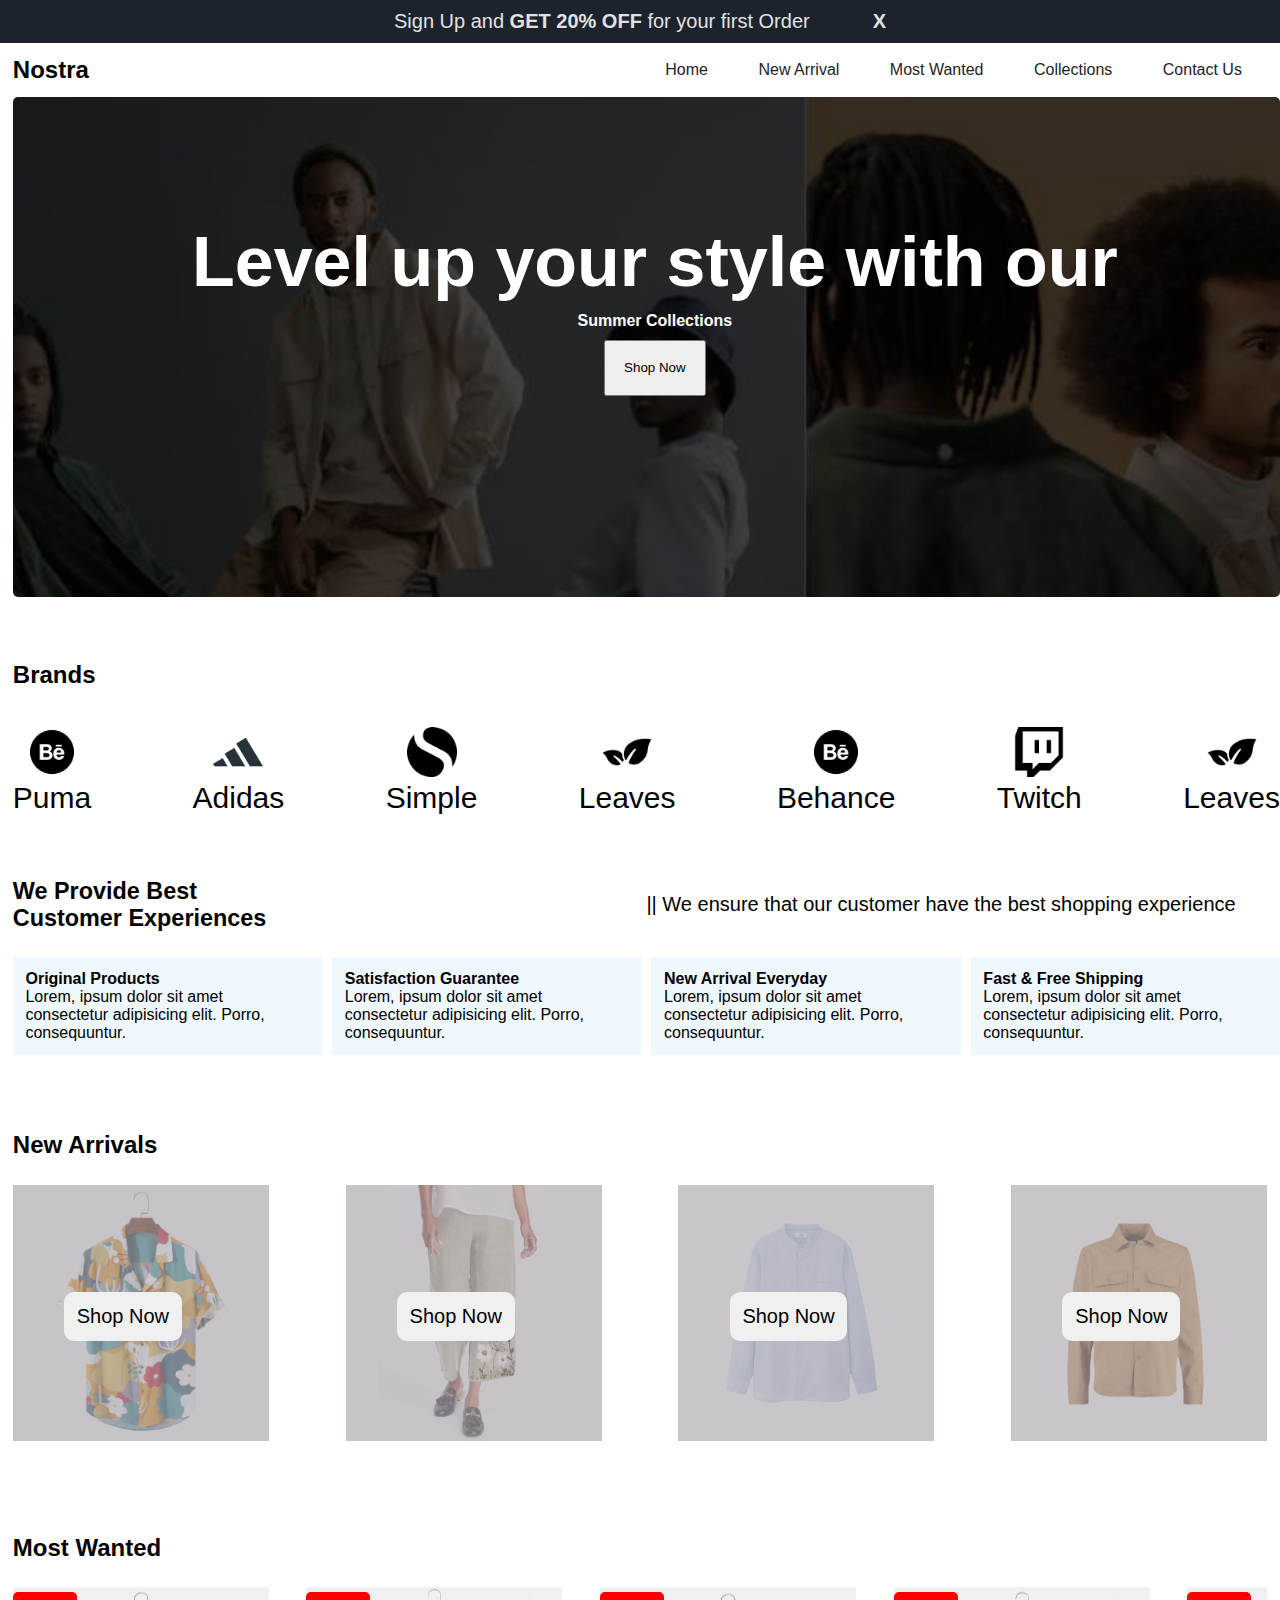
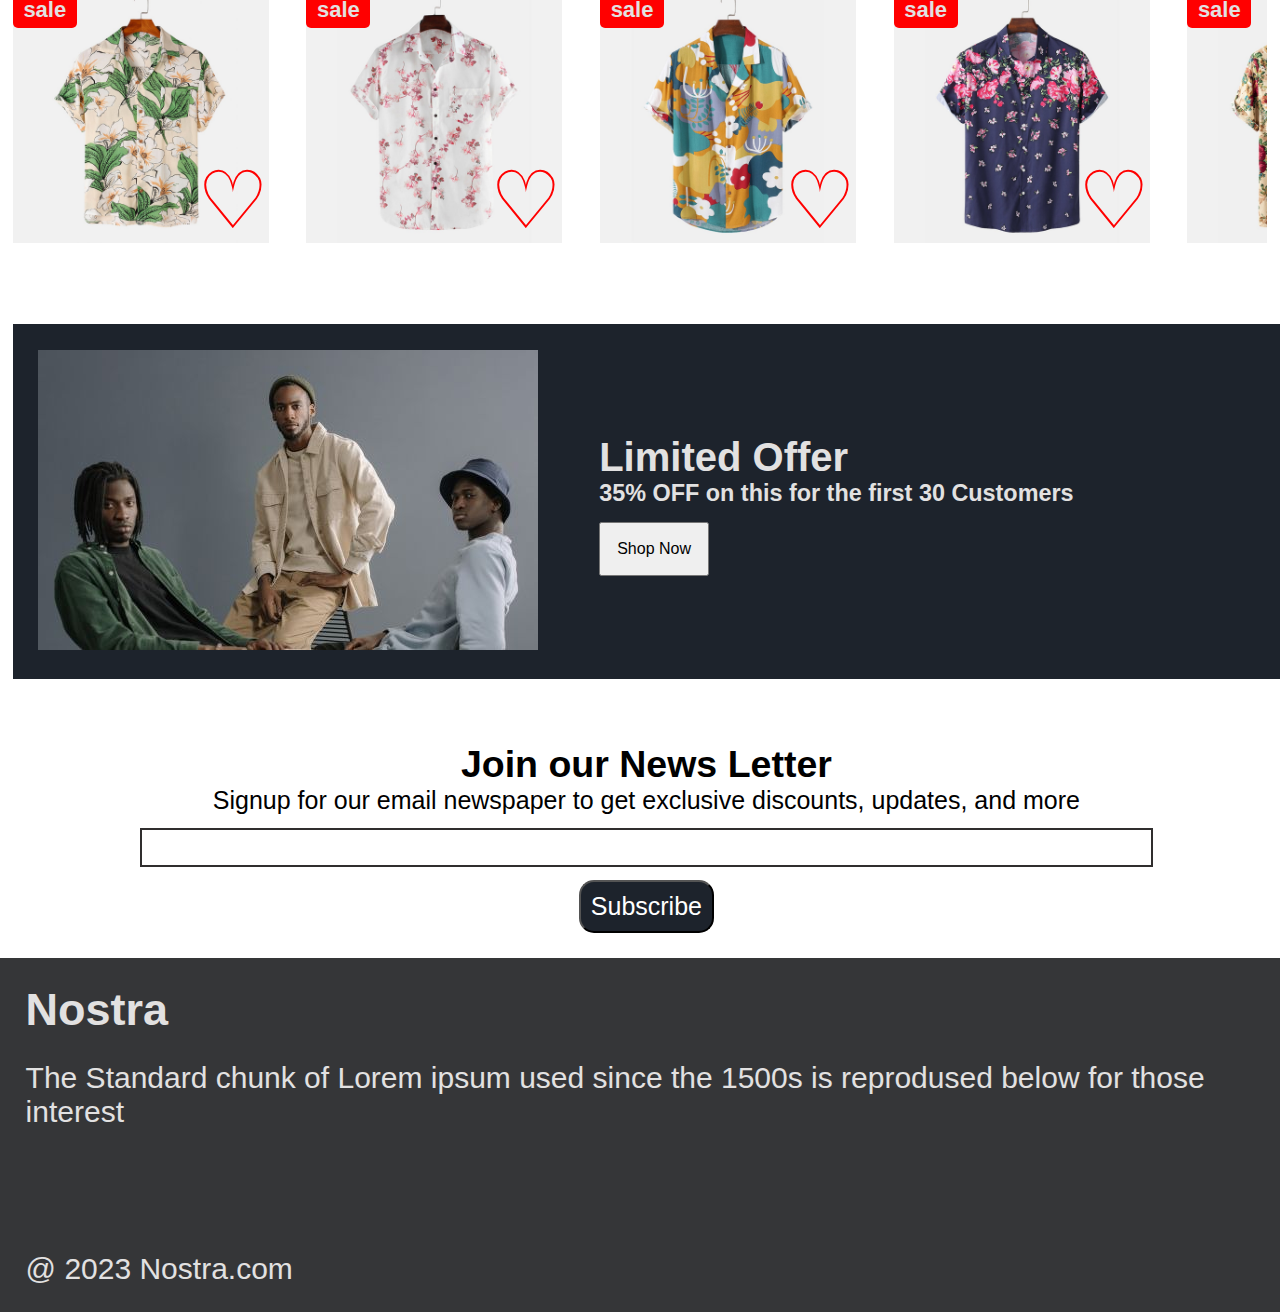
==== index.html @ f435d5fa "Add files via upload" ====
<!DOCTYPE html>
<html lang="en">

<head>
    <meta charset="UTF-8">
    <meta name="viewport" content="width=device-width, initial-scale=1.0">
    <title>Nostra</title>
    <!-- font awsm -->
    <link rel="stylesheet" href="https://cdnjs.cloudflare.com/ajax/libs/font-awesome/6.5.1/css/all.min.css"
        integrity="sha512-DTOQO9RWCH3ppGqcWaEA1BIZOC6xxalwEsw9c2QQeAIftl+Vegovlnee1c9QX4TctnWMn13TZye+giMm8e2LwA=="
        crossorigin="anonymous" referrerpolicy="no-referrer" />
    <link rel="stylesheet" href="index.css">
</head>

<body>
    <!-- Add -->
    <div class="add">
        <p>Sign Up and <strong>GET 20% OFF</strong> for your first Order </p>
        <p class="closead">X</p>
    </div>

    <!-- NAVBAR -->
    <div class="navbar">
        <div class="nav_sec1">
            <h2>Nostra</h2>
        </div>
        <div class="nav_sec2">
            <p><a href="index.html">Home</a></p>
            <p><a href="#newarrival">New Arrival</a></p>
            <p><a href="#mostwanted">Most Wanted</a></p>
            <p><a href="collections.html">Collections</a></p>
            <p><a href="contact.html">Contact Us</a></p>
        </div>

        <!-- menuicon -->
        <div class="menuicon">
            <i class="fa-solid fa-bars fa-xl" style="color: #000000;"></i>
        </div>

    </div>

    <!-- Side navbar -->
    <div class="sidenav">
        <div>
            <p class="closenav">X</p>
        </div>
        <div class="sidenav__list">
            <p><a href="index.html">Home</a></p>
            <p><a href="#newarrival">New Arrival</a></p>
            <p><a href="#mostwanted">Most Wanted</a></p>
            <p><a href="collections.html">Collections</a></p>
            <p><a href="contact.html">Contact Us</a></p>
        </div>

    </div>

    <!-- Slide -->

    <div class="slide">
        <div class="slide__images">
            <img src="./images/slider-one.jpg">
            <!--  <img src="./images/slider-one.jpg">
            <img src="./images/slider-one.jpg" alt="">
       -->
        </div>
        <div class="slide__para">

            <div class="slide__para-content">
                <h1>Level up your style with our</h1>
                <h4>Summer Collections</h4>
                <button class="shopnow"> Shop Now <i class="fa-solid fa-arrow-right"></i> </button>
            </div>

            <div class="slider-right-button">
                <i id="slider-right-activate" class="fa-solid fa-angle-right fa-2xl" style="color: #837c7c;"></i>
            </div>
            <div class="slider-left-button">
                <i id="slider-left-activate" class="fa-solid fa-angle-left fa-2xl" style="color:  #837c7c;"></i>
            </div>
        </div>
    </div>

    <!-- Brands -->
    <div class="brands">
        <h2>Brands</h2>
        <div class="brands__list">
            <div>
                <img src="./images/puma.png" alt="">
                <p>Puma</p>
            </div>
            <div>
                <img src="./images/adidas.png" alt="">

                <p>Adidas</p>
            </div>
            <div>
                <img src="./images/simple.png" alt="">
                <p>Simple</p>
            </div>
            <div>
                <img src="./images/leaves.png" alt="">
                <p>Leaves</p>
            </div>
            <div>
                <img src="./images/behance.png" alt="">
                <p>Behance</p>
            </div>
            <div>
                <img src="./images/twitch.png" alt="">
                <p>Twitch</p>
            </div>
            <div>
                <img src="./images/leaves.png" alt="">
                <p>Leaves</p>
            </div>
        </div>
    </div>

    <!-- Content -->
    <div class="content">
        <div class="content__head">
            <div style="font-size: 20px;">
                <h3>We Provide Best</h3>
                <h3>Customer Experiences</h3>
            </div>
            <div style="font-size: 20px;">
                <p>|| We ensure that our customer have the best shopping experience</p>
            </div>
        </div>
        <div class="content__services">
            <div class="service">
                <i style="font-size: 3vw;margin-bottom: 10px;" class="fa-regular fa-circle-check"></i>
                <h4>Original Products</h4>
                <p>Lorem, ipsum dolor sit amet consectetur adipisicing elit. Porro, consequuntur.</p>
            </div>
            <div class="service">
                <i style="font-size: 3vw;margin-bottom: 10px;" class="fa-regular fa-face-smile"></i>
                <h4>Satisfaction Guarantee</h4>
                <p>Lorem, ipsum dolor sit amet consectetur adipisicing elit. Porro, consequuntur.</p>
            </div>
            <div class="service">
                <i style="font-size: 3vw;margin-bottom: 10px;" class="fa-solid fa-broom"></i>
                <h4>New Arrival Everyday</h4>
                <p>Lorem, ipsum dolor sit amet consectetur adipisicing elit. Porro, consequuntur.</p>
            </div>
            <div class="service">
                <i style="font-size: 3vw;margin-bottom: 10px;" class="fa-solid fa-truck-fast"></i>
                <h4>Fast & Free Shipping</h4>
                <p>Lorem, ipsum dolor sit amet consectetur adipisicing elit. Porro, consequuntur.</p>
            </div>
        </div>
    </div>

    <!-- New Arrivals -->
    <div id="newarrival">
        <h2>New Arrivals</h2>
        <div class="new__pic">
            <div class="new__pic-list">
                <div class="overlay"></div>
                <img src="./images/f1.jpg" alt="">
                <button class="s_now">Shop Now
                    <i class="fa-solid fa-arrow-right"></i>
                </button>
            </div>
            <div class="new__pic-list">
                <div class="overlay"></div>
                <img src="./images/f2.jpg" alt="">
                <button class="s_now">Shop Now
                    <i class="fa-solid fa-arrow-right"></i>
                </button>
            </div>
            <div class="new__pic-list">
                <div class="overlay"></div>
                <img src="./images/f3.jpg" alt="">
                <button class="s_now">Shop Now
                    <i class="fa-solid fa-arrow-right"></i>
                </button>
            </div>
            <div class="new__pic-list">
                <div class="overlay"></div>
                <img src="./images/f4.jpg" alt="">
                <button class="s_now">Shop Now
                    <i class="fa-solid fa-arrow-right"></i>
                </button>
            </div>
        </div>

    </div>

    <!-- mostwanted -->
    <div id="mostwanted">
        <h2>Most Wanted</h2>
        <div class="most__pic">
            <div class="most__pic-list">
                <img src="./images/f8.jpg" alt="">
                <button class="sale">sale</button>
                <input type="checkbox" id="like-checkbox" class="like-checkbox">
                <label for="like-checkbox" class="like-button">
                    <span class="heart"></span> 
            </div>
            <div class="most__pic-list">
                <img src="./images/f5.jpg" alt="">
                <button class="sale">sale</button>
                <input type="checkbox" id="like-checkbox-1" class="like-checkbox">
                <label for="like-checkbox-1" class="like-button">
                    <span class="heart"></span> 
            </div>
            <div class="most__pic-list">
                <img src="./images/f1.jpg" alt="">
                <button class="sale">sale</button>
                <input type="checkbox" id="like-checkbox-3" class="like-checkbox">
                <label for="like-checkbox-3" class="like-button">
                    <span class="heart"></span> 
            </div>
            <div class="most__pic-list">
                <img src="./images/f6.jpg" alt="">
                <button class="sale">sale</button>
                <input type="checkbox" id="like-checkbox-4" class="like-checkbox">
                <label for="like-checkbox-4" class="like-button">
                    <span class="heart"></span> 
            </div>

            <div class="most__pic-list">
                <img src="./images/f9.jpg" alt="">
                <button class="sale">sale</button>
                <input type="checkbox" id="like-checkbox-5" class="like-checkbox">
                <label for="like-checkbox-5" class="like-button">
                    <span class="heart"></span> 
            </div>
            <div class="most__pic-list">
                <img src="./images/f4.jpg" alt="">
                <button class="sale">sale</button>
                <input type="checkbox" id="like-checkbox-6" class="like-checkbox">
                <label for="like-checkbox-6" class="like-button">
                    <span class="heart"></span> 
            </div>
            <div class="most__pic-list">
                <img src="./images/f7.jpg" alt="">
                <button class="sale">sale</button>
                <input type="checkbox" id="like-checkbox-7" class="like-checkbox">
                <label for="like-checkbox-7" class="like-button">
                    <span class="heart"></span> 
            </div>
            <div class="most__pic-list">
                <img src="./images/f3.jpg" alt="">
                <button class="sale">sale</button>
                <input type="checkbox" id="like-checkbox-8" class="like-checkbox">
                <label for="like-checkbox-8" class="like-button">
                    <span class="heart"></span> 
            </div>
        </div>
    </div>

    <!-- Offer -->
    <div class="offer">
        <div class="offer__img">
            <img src="./images/offer.jpg" alt="">
        </div>
        <div class="offer__content">
            <h1>Limited Offer</h1>
            <h3>35% OFF on this for the first 30 Customers</h3>
            <button class="offer__s_now">Shop Now
                <i class="fa-solid fa-arrow-right"></i>
            </button>
        </div>
    </div>

    <!-- Subscribe -->
    <div class="subscribe">
        <h2>Join our News Letter</h2>
        <p>Signup for our email newspaper to get exclusive discounts, updates, and more </p>
        <input type="search">
        <p><button class="send">Subscribe <i class="fa-solid fa-arrow-right"></i></button>
        </p>
    </div>

    <!-- footer -->

    <div class="footer">
        <h2>Nostra</h2>
        <p>The Standard chunk of Lorem ipsum used since the 1500s is reprodused below for those interest</p>
        <div class="footer-icon-container">
            <i class="icon fa-brands fa-instagram fa-xl" style="color: #ffffff;"></i>
            <i class="icon fa-brands fa-twitter fa-xl" style="color: #ffffff;"></i>
            <i class="icon fa-brands fa-facebook fa-xl" style="color: #ffffff;"></i>
        </div>

        <p>@ 2023 Nostra.com</p>
    </div>
</body>

</html>
<script src="index.js"></script>
---- index.css ----
* {
    margin: 0;
    padding: 0;
}

body {
    font-family: 'Poppins', sans-serif;

}

i {
    cursor: pointer;
}

/* Closeadd */
.add {
    background-color: #1D232C;
    display: flex;
    justify-content: center;
    color: #E2E1E1;
    padding: 10px;
    font-size: 20px;
}

.closead {
    font-weight: bolder;
    cursor: pointer;
    margin-left: 5%;
}



/* Navbar */
.navbar {
    background-color: white;
    display: flex;
    justify-content: space-between;
    padding: 1%;
    position: sticky;
    top: 0;
    z-index: 10;

}

.nav_sec2 {
    display: flex;
    justify-content: space-around;
    align-items: center;
    width: 50%;
}

.nav_sec2 a {
    text-decoration: none;
    color: #1D232C;
}

.nav_sec2 a:hover {
    text-decoration: underline;
    color: #1D232C;
}

.menuicon {
    cursor: pointer;
    display: none;
}

.sidenav {
    display: inline;
    background-color: #1D232C;
    color: #E2E1E1;
    gap: 2%;
    position: fixed;
    z-index: 15;
    top: 0;
    width: 40%;
    height: 100vh;
    display: none;
    padding: 5%;
    transition-duration: 1s;
}

.closenav {
    cursor: pointer;
    text-align: right;
}

.sidenav__list {
    display: flex;
    flex-direction: column;
    gap: 30px;
    margin-top: 5%;

}

.sidenav__list a {
    text-decoration: none;
    color: #E2E1E1;

}


/* Slider*/
.slide {

    position: relative;
    margin-bottom: 5%;
    padding-left: 1%;
}

.slide__images {

    display: flex;
    width: 100%;
    height: 500px;
}

.slide__images img {
    width: 100%;
    height: 100%;
    object-fit: cover;
    border-radius: 5px;
    transition: opacity 0.5s linear;
}

.slide__para {
    color: white;
    top: 25%;
    text-align: center;
    margin-left: 30%;
}

.slide__para-content h1 {
    font-size: 70px;
    margin-bottom: 10px;
}

.shopnow {
    padding: 2%;
    margin-top: 10px;
    cursor: pointer;
}

.slide__para-content {
    position: absolute;
    top: 25%;
    left: 15%;
}

.slider-right-button i,
.slider-left-button i {
    font-size: 10vw;
}

.slider-right-button {
    position: absolute;
    top: 50%;
    right: 5%;
}

.slider-left-button {
    position: absolute;
    top: 50%;
    left: 5%;
}

/* Brands */
.brands {
    padding-left: 1%;
}

.brands__list {
    display: flex;
    justify-content: space-between;
    align-items: center;
    text-align: center;
    margin-top: 3%;
    margin-bottom: 5%;
}

.brands__list img {
    width: 50px;
    height: 50px;
}

.brands__list p {
    font-size: 30px;
}

/*  Content  */
.content {
    margin-bottom: 5%;
    padding-left: 1%;
}

.content__head {
    display: grid;
    grid-template-columns: 1fr 1fr;
    align-items: center;
}

.content__services {
    display: flex;
    justify-content: space-evenly;
    margin-top: 2%;
    gap: 10px;
}

.service {
    background-color: aliceblue;
    padding: 1%;
}

/* New Arrivals */

#newarrival {
    padding: 1%;
    margin-bottom: 5%;
}

.overlay {
    background-color: rgb(171, 167, 173);
    opacity: 0.6;
    height: 20vw;
    width: 20vw;
    position: absolute;
    top: 0;
    z-index: 3;
}

.new__pic {
    display: flex;
    justify-content: space-between;
    align-items: center;
}

.new__pic-list {
    position: relative;
    margin-top: 2%;
}

.new__pic-list img {
    width: 20vw;
    height: 20vw;

    z-index: 5;
}

.s_now {
    background-color: #F0F0F0;
    cursor: pointer;
    position: absolute;
    z-index: 3;
    bottom: 40%;
    left: 20%;
    border: none;
    border-radius: 10px;
    font-size: 20px;
    padding: 1vw;
}

/* Mostwanted */

#mostwanted {
    padding: 1%;

    margin-bottom: 5%;
}

.most__pic {
    display: flex;
    justify-content: space-between;
    align-items: center;
    overflow-x: scroll;
    gap: 3%;
}

.most__pic-list {
    margin-top: 2%;
    position: relative;
}

.most__pic-list img {
    width: 20vw;
    height: 20vw;

    z-index: 5;
}

.sale {
    background-color: #FF0000;
    color: #E2E1E1;
    position: absolute;
    z-index: 5;
    top: 2%;
    left: 0;
    border: none;
    border-radius: 5px;
    font-size: 22px;
    font-weight: bold;
    width: 5vw;
    padding: 5px;
}

.most__pic-list i {
    position: absolute;
    right: 10px;
    bottom: 40px;
    font-size: 50px;
    z-index: 5;
}

.most__pic-list p {
    position: absolute;
    right: 0;
    bottom: 0;
    font-size: 60px;
    display: block;
}


.like-button {
    display: inline-block;
    cursor: pointer;
    position: absolute;
    right: 0;
    bottom: 0;
    font-size: 5rem;
    z-index: 5;
}

.like-checkbox {
    display: none;
}

.heart::before {
    content: "\2661";
    /* Unicode for an empty heart */
    color: red;
    transition: color 0.3s ease-in-out;
}

.like-checkbox:checked+.like-button .heart::before {
    content: "\2665";
    /* Unicode for a filled heart */
    color: red;
}


/* Offer */

.offer {
    display: flex;
    background-color: #1D232C;
    margin-left: 1%;
    padding: 2%;
    color: #E2E1E1;
    margin-bottom: 5%;
}

.offer__content {
    position: relative;
    display: block;
    font-size: 20px;
    padding-top: 7%;
    padding-left: 5%;
    bottom: 5%;

}
.offer__s_now
{
    padding: 1rem;
    font-size: 16px;
    margin-top: 15px;
}
/* Subscribe */
.subscribe {
    padding-left: 1%;
    margin-bottom: 2%;
    text-align: center;
    font-size: 25px;
}

input {
    width: 80%;
    padding: 10px;
    border: solid rgb(48, 46, 46) 2px;
    margin-top: 1%;
}

.send {
    padding: 10px;
    border-radius: 15px;
    background-color: #1D232C;
    color: white;
    font-size: 25px;
    margin-top: 1%;
}



.footer {
    background-color: #353638;
    color: #E2E1E1;
    padding: 2%;
    font-size: 30px;
    margin-left: 0;
}
.footer h2
{
    margin-bottom: 2vw;
}

.footer-icon-container {
    display: flex;
    padding: 5%;
    gap: 5%;
}


/* Media queries */
@media screen and (min-width:800px) {}

@media screen and (max-width:600px) {
    * {
        font-size: 10px;
    }

    h2 {
        font-size: 20px;
    }

    .navbar {
        padding: 2vw;
    }

    .nav_sec2 {
        display: none;
    }

    .menuicon {
        display: block;
    }

    .sidenav a,
    .sidenav p {
        font-size: 18px;
    }
/* Slide */

    .slide__images
    {
        width: 100%;
        height: 200px;
    }


    .slide__para-content h1
    {
        
        font-size:20px;
        text-align: center;
        margin-left: 10vw;

       
    }



/* Brands */
    .brands__list img {
        width: 30px;
        height: 30px;
    }

    .brands p {
        font-size: 10px;
    }

    .content__head h3 {
        font-size: 16px;
    }

    /* new arrivals */
    .s_now {
        font-size: 12px;
        border-radius: 5px;

    }

    /* most wanted */
    .sale {
        font-size: 12px;
        width: max-content;
        font-weight: normal;
    }

    .heart::before {
        font-size: 3.5rem;
        right: 10px;
    }

    /* Offer */

    .offer img
    {
        width: 50vh;
        padding: 5%;
    }
    .offer__content
    {
        padding-top: 15%;
        margin-left: 3%;
        text-align: justify;
    }
    .offer__content h1
    {
        font-size: 16px;
        margin-bottom: 5px;
    }
    .offer__s_now
    {
        font-size: 8px;
        padding: 2%;       
        
    }

    /*subscribe  */

    .send {
        width: 18vw;
        font-size: 12px;
        border-radius: 10px;
    }

    .footer {
        margin-bottom: 1vw;
        padding: 5%;
    }

    .footer h2,
    .subscribe h2 {
        margin-bottom: 2%;
    }
}
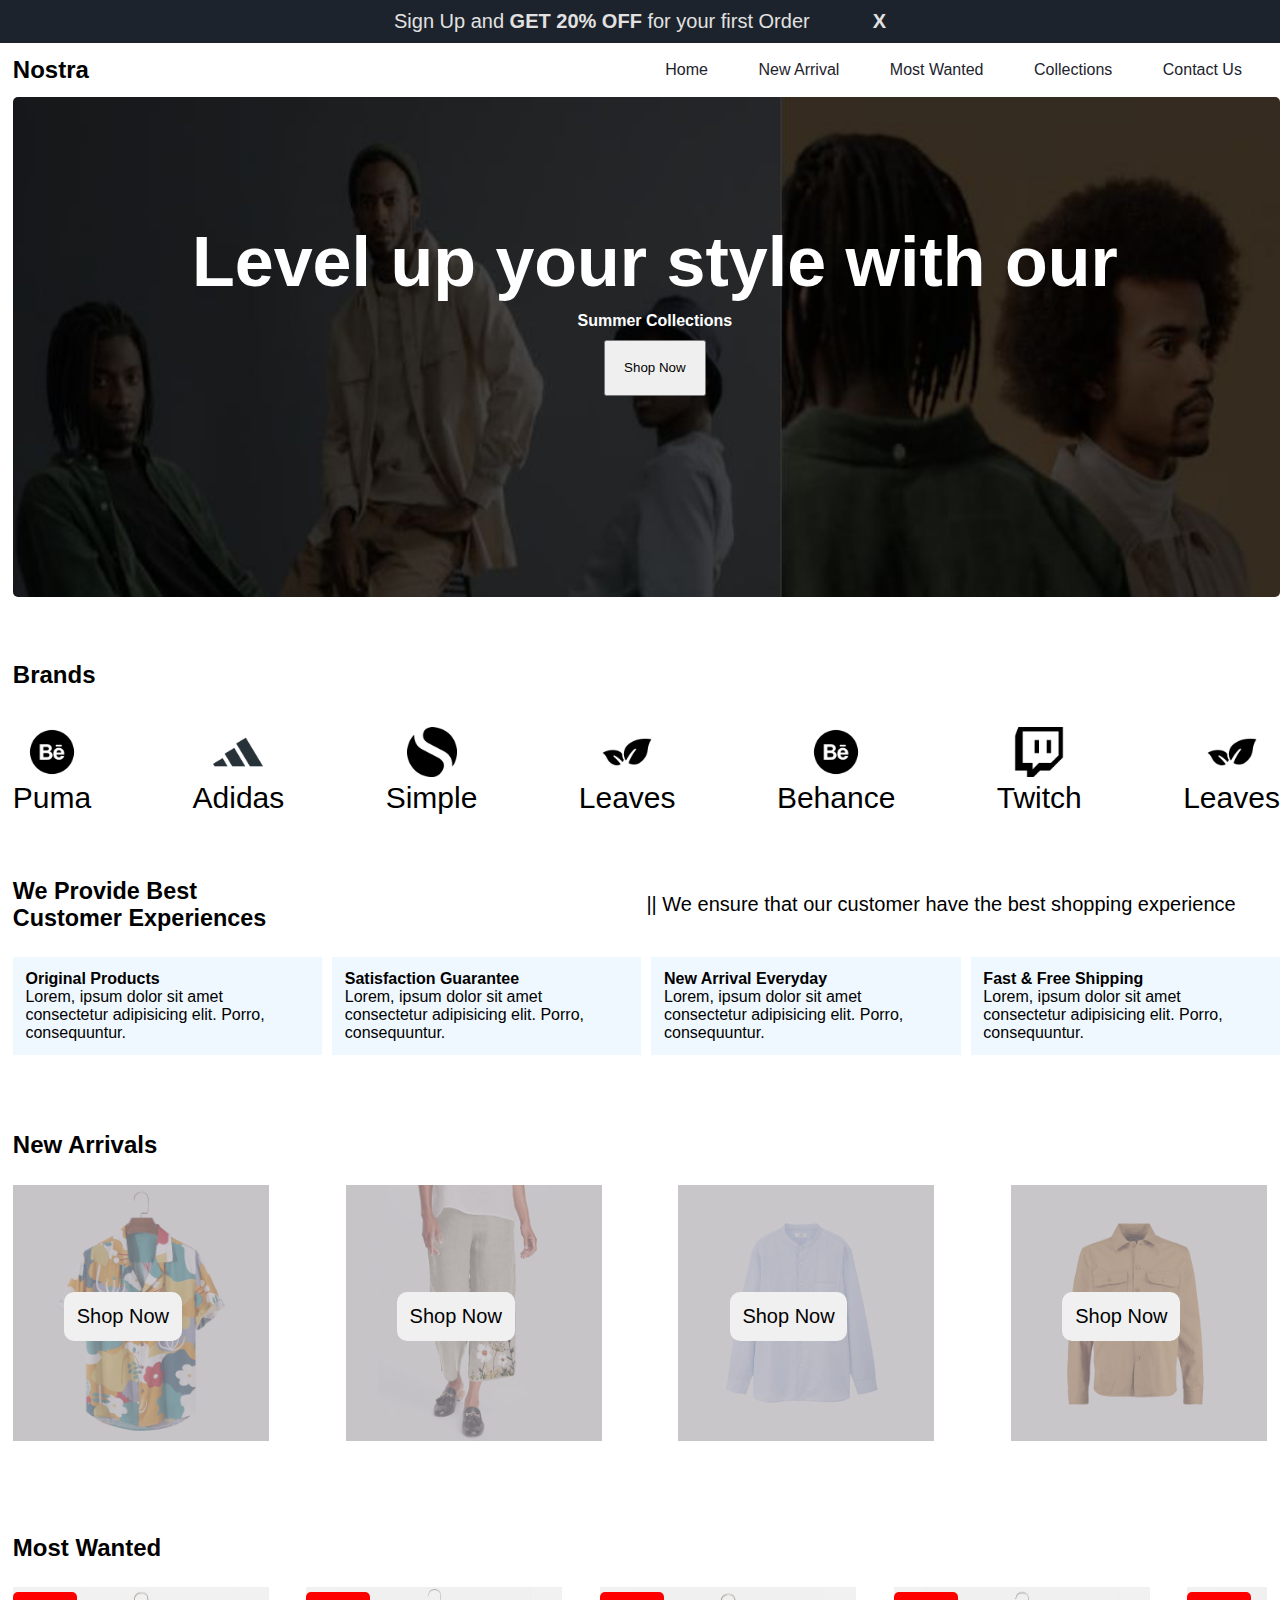
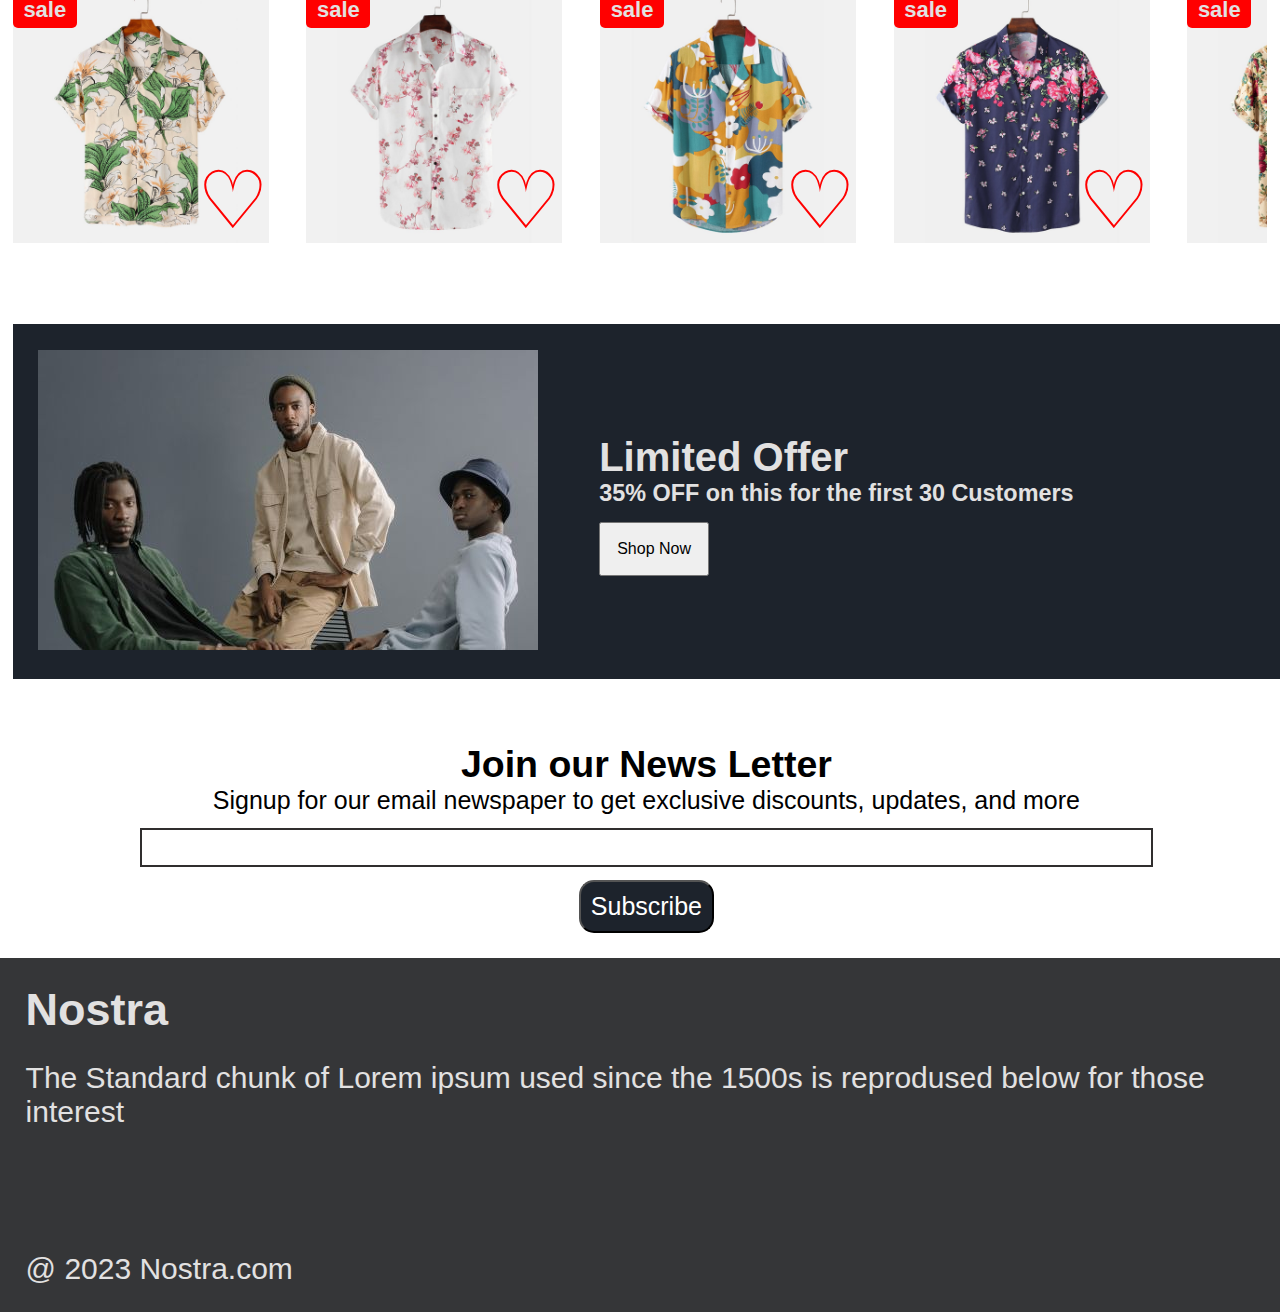
==== commit 0c4da2be: "made changesin js" ====
--- a/index.html
+++ b/index.html
@@ -1,293 +1,294 @@
-<!DOCTYPE html>
-<html lang="en">
-
-<head>
-    <meta charset="UTF-8">
-    <meta name="viewport" content="width=device-width, initial-scale=1.0">
-    <title>Nostra</title>
-    <!-- font awsm -->
-    <link rel="stylesheet" href="https://cdnjs.cloudflare.com/ajax/libs/font-awesome/6.5.1/css/all.min.css"
-        integrity="sha512-DTOQO9RWCH3ppGqcWaEA1BIZOC6xxalwEsw9c2QQeAIftl+Vegovlnee1c9QX4TctnWMn13TZye+giMm8e2LwA=="
-        crossorigin="anonymous" referrerpolicy="no-referrer" />
-    <link rel="stylesheet" href="index.css">
-</head>
-
-<body>
-    <!-- Add -->
-    <div class="add">
-        <p>Sign Up and <strong>GET 20% OFF</strong> for your first Order </p>
-        <p class="closead">X</p>
-    </div>
-
-    <!-- NAVBAR -->
-    <div class="navbar">
-        <div class="nav_sec1">
-            <h2>Nostra</h2>
-        </div>
-        <div class="nav_sec2">
-            <p><a href="index.html">Home</a></p>
-            <p><a href="#newarrival">New Arrival</a></p>
-            <p><a href="#mostwanted">Most Wanted</a></p>
-            <p><a href="collections.html">Collections</a></p>
-            <p><a href="contact.html">Contact Us</a></p>
-        </div>
-
-        <!-- menuicon -->
-        <div class="menuicon">
-            <i class="fa-solid fa-bars fa-xl" style="color: #000000;"></i>
-        </div>
-
-    </div>
-
-    <!-- Side navbar -->
-    <div class="sidenav">
-        <div>
-            <p class="closenav">X</p>
-        </div>
-        <div class="sidenav__list">
-            <p><a href="index.html">Home</a></p>
-            <p><a href="#newarrival">New Arrival</a></p>
-            <p><a href="#mostwanted">Most Wanted</a></p>
-            <p><a href="collections.html">Collections</a></p>
-            <p><a href="contact.html">Contact Us</a></p>
-        </div>
-
-    </div>
-
-    <!-- Slide -->
-
-    <div class="slide">
-        <div class="slide__images">
-            <img src="./images/slider-one.jpg">
-            <!--  <img src="./images/slider-one.jpg">
-            <img src="./images/slider-one.jpg" alt="">
-       -->
-        </div>
-        <div class="slide__para">
-
-            <div class="slide__para-content">
-                <h1>Level up your style with our</h1>
-                <h4>Summer Collections</h4>
-                <button class="shopnow"> Shop Now <i class="fa-solid fa-arrow-right"></i> </button>
-            </div>
-
-            <div class="slider-right-button">
-                <i id="slider-right-activate" class="fa-solid fa-angle-right fa-2xl" style="color: #837c7c;"></i>
-            </div>
-            <div class="slider-left-button">
-                <i id="slider-left-activate" class="fa-solid fa-angle-left fa-2xl" style="color:  #837c7c;"></i>
-            </div>
-        </div>
-    </div>
-
-    <!-- Brands -->
-    <div class="brands">
-        <h2>Brands</h2>
-        <div class="brands__list">
-            <div>
-                <img src="./images/puma.png" alt="">
-                <p>Puma</p>
-            </div>
-            <div>
-                <img src="./images/adidas.png" alt="">
-
-                <p>Adidas</p>
-            </div>
-            <div>
-                <img src="./images/simple.png" alt="">
-                <p>Simple</p>
-            </div>
-            <div>
-                <img src="./images/leaves.png" alt="">
-                <p>Leaves</p>
-            </div>
-            <div>
-                <img src="./images/behance.png" alt="">
-                <p>Behance</p>
-            </div>
-            <div>
-                <img src="./images/twitch.png" alt="">
-                <p>Twitch</p>
-            </div>
-            <div>
-                <img src="./images/leaves.png" alt="">
-                <p>Leaves</p>
-            </div>
-        </div>
-    </div>
-
-    <!-- Content -->
-    <div class="content">
-        <div class="content__head">
-            <div style="font-size: 20px;">
-                <h3>We Provide Best</h3>
-                <h3>Customer Experiences</h3>
-            </div>
-            <div style="font-size: 20px;">
-                <p>|| We ensure that our customer have the best shopping experience</p>
-            </div>
-        </div>
-        <div class="content__services">
-            <div class="service">
-                <i style="font-size: 3vw;margin-bottom: 10px;" class="fa-regular fa-circle-check"></i>
-                <h4>Original Products</h4>
-                <p>Lorem, ipsum dolor sit amet consectetur adipisicing elit. Porro, consequuntur.</p>
-            </div>
-            <div class="service">
-                <i style="font-size: 3vw;margin-bottom: 10px;" class="fa-regular fa-face-smile"></i>
-                <h4>Satisfaction Guarantee</h4>
-                <p>Lorem, ipsum dolor sit amet consectetur adipisicing elit. Porro, consequuntur.</p>
-            </div>
-            <div class="service">
-                <i style="font-size: 3vw;margin-bottom: 10px;" class="fa-solid fa-broom"></i>
-                <h4>New Arrival Everyday</h4>
-                <p>Lorem, ipsum dolor sit amet consectetur adipisicing elit. Porro, consequuntur.</p>
-            </div>
-            <div class="service">
-                <i style="font-size: 3vw;margin-bottom: 10px;" class="fa-solid fa-truck-fast"></i>
-                <h4>Fast & Free Shipping</h4>
-                <p>Lorem, ipsum dolor sit amet consectetur adipisicing elit. Porro, consequuntur.</p>
-            </div>
-        </div>
-    </div>
-
-    <!-- New Arrivals -->
-    <div id="newarrival">
-        <h2>New Arrivals</h2>
-        <div class="new__pic">
-            <div class="new__pic-list">
-                <div class="overlay"></div>
-                <img src="./images/f1.jpg" alt="">
-                <button class="s_now">Shop Now
-                    <i class="fa-solid fa-arrow-right"></i>
-                </button>
-            </div>
-            <div class="new__pic-list">
-                <div class="overlay"></div>
-                <img src="./images/f2.jpg" alt="">
-                <button class="s_now">Shop Now
-                    <i class="fa-solid fa-arrow-right"></i>
-                </button>
-            </div>
-            <div class="new__pic-list">
-                <div class="overlay"></div>
-                <img src="./images/f3.jpg" alt="">
-                <button class="s_now">Shop Now
-                    <i class="fa-solid fa-arrow-right"></i>
-                </button>
-            </div>
-            <div class="new__pic-list">
-                <div class="overlay"></div>
-                <img src="./images/f4.jpg" alt="">
-                <button class="s_now">Shop Now
-                    <i class="fa-solid fa-arrow-right"></i>
-                </button>
-            </div>
-        </div>
-
-    </div>
-
-    <!-- mostwanted -->
-    <div id="mostwanted">
-        <h2>Most Wanted</h2>
-        <div class="most__pic">
-            <div class="most__pic-list">
-                <img src="./images/f8.jpg" alt="">
-                <button class="sale">sale</button>
-                <input type="checkbox" id="like-checkbox" class="like-checkbox">
-                <label for="like-checkbox" class="like-button">
-                    <span class="heart"></span> 
-            </div>
-            <div class="most__pic-list">
-                <img src="./images/f5.jpg" alt="">
-                <button class="sale">sale</button>
-                <input type="checkbox" id="like-checkbox-1" class="like-checkbox">
-                <label for="like-checkbox-1" class="like-button">
-                    <span class="heart"></span> 
-            </div>
-            <div class="most__pic-list">
-                <img src="./images/f1.jpg" alt="">
-                <button class="sale">sale</button>
-                <input type="checkbox" id="like-checkbox-3" class="like-checkbox">
-                <label for="like-checkbox-3" class="like-button">
-                    <span class="heart"></span> 
-            </div>
-            <div class="most__pic-list">
-                <img src="./images/f6.jpg" alt="">
-                <button class="sale">sale</button>
-                <input type="checkbox" id="like-checkbox-4" class="like-checkbox">
-                <label for="like-checkbox-4" class="like-button">
-                    <span class="heart"></span> 
-            </div>
-
-            <div class="most__pic-list">
-                <img src="./images/f9.jpg" alt="">
-                <button class="sale">sale</button>
-                <input type="checkbox" id="like-checkbox-5" class="like-checkbox">
-                <label for="like-checkbox-5" class="like-button">
-                    <span class="heart"></span> 
-            </div>
-            <div class="most__pic-list">
-                <img src="./images/f4.jpg" alt="">
-                <button class="sale">sale</button>
-                <input type="checkbox" id="like-checkbox-6" class="like-checkbox">
-                <label for="like-checkbox-6" class="like-button">
-                    <span class="heart"></span> 
-            </div>
-            <div class="most__pic-list">
-                <img src="./images/f7.jpg" alt="">
-                <button class="sale">sale</button>
-                <input type="checkbox" id="like-checkbox-7" class="like-checkbox">
-                <label for="like-checkbox-7" class="like-button">
-                    <span class="heart"></span> 
-            </div>
-            <div class="most__pic-list">
-                <img src="./images/f3.jpg" alt="">
-                <button class="sale">sale</button>
-                <input type="checkbox" id="like-checkbox-8" class="like-checkbox">
-                <label for="like-checkbox-8" class="like-button">
-                    <span class="heart"></span> 
-            </div>
-        </div>
-    </div>
-
-    <!-- Offer -->
-    <div class="offer">
-        <div class="offer__img">
-            <img src="./images/offer.jpg" alt="">
-        </div>
-        <div class="offer__content">
-            <h1>Limited Offer</h1>
-            <h3>35% OFF on this for the first 30 Customers</h3>
-            <button class="offer__s_now">Shop Now
-                <i class="fa-solid fa-arrow-right"></i>
-            </button>
-        </div>
-    </div>
-
-    <!-- Subscribe -->
-    <div class="subscribe">
-        <h2>Join our News Letter</h2>
-        <p>Signup for our email newspaper to get exclusive discounts, updates, and more </p>
-        <input type="search">
-        <p><button class="send">Subscribe <i class="fa-solid fa-arrow-right"></i></button>
-        </p>
-    </div>
-
-    <!-- footer -->
-
-    <div class="footer">
-        <h2>Nostra</h2>
-        <p>The Standard chunk of Lorem ipsum used since the 1500s is reprodused below for those interest</p>
-        <div class="footer-icon-container">
-            <i class="icon fa-brands fa-instagram fa-xl" style="color: #ffffff;"></i>
-            <i class="icon fa-brands fa-twitter fa-xl" style="color: #ffffff;"></i>
-            <i class="icon fa-brands fa-facebook fa-xl" style="color: #ffffff;"></i>
-        </div>
-
-        <p>@ 2023 Nostra.com</p>
-    </div>
-</body>
-
-</html>
+<!DOCTYPE html>
+<html lang="en">
+
+<head>
+    <meta charset="UTF-8">
+    <meta name="viewport" content="width=device-width, initial-scale=1.0">
+    <title>Nostra</title>
+    <!-- font awsm -->
+    <link rel="stylesheet" href="https://cdnjs.cloudflare.com/ajax/libs/font-awesome/6.5.1/css/all.min.css"
+        integrity="sha512-DTOQO9RWCH3ppGqcWaEA1BIZOC6xxalwEsw9c2QQeAIftl+Vegovlnee1c9QX4TctnWMn13TZye+giMm8e2LwA=="
+        crossorigin="anonymous" referrerpolicy="no-referrer" />
+    <link rel="stylesheet" href="index.css">
+</head>
+
+<body>
+    <!-- Add -->   
+    
+    <div class="add">
+        <p>Sign Up and <strong>GET 20% OFF</strong> for your first Order </p>
+        <p class="closead">X</p>
+    </div>
+
+    <!-- NAVBAR -->
+    <div class="navbar">
+        <div class="nav_sec1">
+            <h2>Nostra</h2>
+        </div>
+        <div class="nav_sec2">
+            <p><a href="index.html">Home</a></p>
+            <p><a href="#newarrival">New Arrival</a></p>
+            <p><a href="#mostwanted">Most Wanted</a></p>
+            <p><a href="collections.html">Collections</a></p>
+            <p><a href="contact.html">Contact Us</a></p>
+        </div>
+
+        <!-- menuicon -->
+        <div class="menuicon">
+            <i class="fa-solid fa-bars fa-xl" style="color: #000000;"></i>
+        </div>
+
+    </div>
+
+    <!-- Side navbar -->
+    <div class="sidenav">
+        <div>
+            <p class="closenav">X</p>
+        </div>
+        <div class="sidenav__list">
+            <p><a href="index.html">Home</a></p>
+            <p><a href="#newarrival">New Arrival</a></p>
+            <p><a href="#mostwanted">Most Wanted</a></p>
+            <p><a href="collections.html">Collections</a></p>
+            <p><a href="contact.html">Contact Us</a></p>
+        </div>
+
+    </div>
+
+    <!-- Slide -->
+
+    <div class="slide">
+        <div class="slide__images">
+            <img src="./images/slider-one.jpg">
+            <img src="./images/slider-one.jpg">
+            <img src="./images/slider-one.jpg" alt="">
+       
+        </div>
+        <div class="slide__para">
+
+            <div class="slide__para-content">
+                <h1>Level up your style with our</h1>
+                <h4>Summer Collections</h4>
+                <button class="shopnow"> Shop Now <i class="fa-solid fa-arrow-right"></i> </button>
+            </div>
+
+            <div class="slider-right-button">
+                <i onclick ="next()" id="slider-right-activate" class="fa-solid fa-angle-right fa-2xl" style="color: #837c7c;"></i>
+            </div>
+            <div class="slider-left-button">
+                <i  on click="prev()" id="slider-left-activate" class="fa-solid fa-angle-left fa-2xl" style="color:  #837c7c;"></i>
+            </div>
+        </div>
+    </div>
+
+    <!-- Brands -->
+    <div class="brands">
+        <h2>Brands</h2>
+        <div class="brands__list">
+            <div>
+                <img src="./images/puma.png" alt="">
+                <p>Puma</p>
+            </div>
+            <div>
+                <img src="./images/adidas.png" alt="">
+
+                <p>Adidas</p>
+            </div>
+            <div>
+                <img src="./images/simple.png" alt="">
+                <p>Simple</p>
+            </div>
+            <div>
+                <img src="./images/leaves.png" alt="">
+                <p>Leaves</p>
+            </div>
+            <div>
+                <img src="./images/behance.png" alt="">
+                <p>Behance</p>
+            </div>
+            <div>
+                <img src="./images/twitch.png" alt="">
+                <p>Twitch</p>
+            </div>
+            <div>
+                <img src="./images/leaves.png" alt="">
+                <p>Leaves</p>
+            </div>
+        </div>
+    </div>
+
+    <!-- Content -->
+    <div class="content">
+        <div class="content__head">
+            <div style="font-size: 20px;">
+                <h3>We Provide Best</h3>
+                <h3>Customer Experiences</h3>
+            </div>
+            <div style="font-size: 20px;">
+                <p>|| We ensure that our customer have the best shopping experience</p>
+            </div>
+        </div>
+        <div class="content__services">
+            <div class="service">
+                <i style="font-size: 3vw;margin-bottom: 10px;" class="fa-regular fa-circle-check"></i>
+                <h4>Original Products</h4>
+                <p>Lorem, ipsum dolor sit amet consectetur adipisicing elit. Porro, consequuntur.</p>
+            </div>
+            <div class="service">
+                <i style="font-size: 3vw;margin-bottom: 10px;" class="fa-regular fa-face-smile"></i>
+                <h4>Satisfaction Guarantee</h4>
+                <p>Lorem, ipsum dolor sit amet consectetur adipisicing elit. Porro, consequuntur.</p>
+            </div>
+            <div class="service">
+                <i style="font-size: 3vw;margin-bottom: 10px;" class="fa-solid fa-broom"></i>
+                <h4>New Arrival Everyday</h4>
+                <p>Lorem, ipsum dolor sit amet consectetur adipisicing elit. Porro, consequuntur.</p>
+            </div>
+            <div class="service">
+                <i style="font-size: 3vw;margin-bottom: 10px;" class="fa-solid fa-truck-fast"></i>
+                <h4>Fast & Free Shipping</h4>
+                <p>Lorem, ipsum dolor sit amet consectetur adipisicing elit. Porro, consequuntur.</p>
+            </div>
+        </div>
+    </div>
+
+    <!-- New Arrivals -->
+    <div id="newarrival">
+        <h2>New Arrivals</h2>
+        <div class="new__pic">
+            <div class="new__pic-list">
+                <div class="overlay"></div>
+                <img src="./images/f1.jpg" alt="">
+                <button class="s_now">Shop Now
+                    <i class="fa-solid fa-arrow-right"></i>
+                </button>
+            </div>
+            <div class="new__pic-list">
+                <div class="overlay"></div>
+                <img src="./images/f2.jpg" alt="">
+                <button class="s_now">Shop Now
+                    <i class="fa-solid fa-arrow-right"></i>
+                </button>
+            </div>
+            <div class="new__pic-list">
+                <div class="overlay"></div>
+                <img src="./images/f3.jpg" alt="">
+                <button class="s_now">Shop Now
+                    <i class="fa-solid fa-arrow-right"></i>
+                </button>
+            </div>
+            <div class="new__pic-list">
+                <div class="overlay"></div>
+                <img src="./images/f4.jpg" alt="">
+                <button class="s_now">Shop Now
+                    <i class="fa-solid fa-arrow-right"></i>
+                </button>
+            </div>
+        </div>
+
+    </div>
+
+    <!-- mostwanted -->
+    <div id="mostwanted">
+        <h2>Most Wanted</h2>
+        <div class="most__pic">
+            <div class="most__pic-list">
+                <img src="./images/f8.jpg" alt="">
+                <button class="sale">sale</button>
+                <input type="checkbox" id="like-checkbox" class="like-checkbox">
+                <label for="like-checkbox" class="like-button">
+                    <span class="heart"></span> 
+            </div>
+            <div class="most__pic-list">
+                <img src="./images/f5.jpg" alt="">
+                <button class="sale">sale</button>
+                <input type="checkbox" id="like-checkbox-1" class="like-checkbox">
+                <label for="like-checkbox-1" class="like-button">
+                    <span class="heart"></span> 
+            </div>
+            <div class="most__pic-list">
+                <img src="./images/f1.jpg" alt="">
+                <button class="sale">sale</button>
+                <input type="checkbox" id="like-checkbox-3" class="like-checkbox">
+                <label for="like-checkbox-3" class="like-button">
+                    <span class="heart"></span> 
+            </div>
+            <div class="most__pic-list">
+                <img src="./images/f6.jpg" alt="">
+                <button class="sale">sale</button>
+                <input type="checkbox" id="like-checkbox-4" class="like-checkbox">
+                <label for="like-checkbox-4" class="like-button">
+                    <span class="heart"></span> 
+            </div>
+
+            <div class="most__pic-list">
+                <img src="./images/f9.jpg" alt="">
+                <button class="sale">sale</button>
+                <input type="checkbox" id="like-checkbox-5" class="like-checkbox">
+                <label for="like-checkbox-5" class="like-button">
+                    <span class="heart"></span> 
+            </div>
+            <div class="most__pic-list">
+                <img src="./images/f4.jpg" alt="">
+                <button class="sale">sale</button>
+                <input type="checkbox" id="like-checkbox-6" class="like-checkbox">
+                <label for="like-checkbox-6" class="like-button">
+                    <span class="heart"></span> 
+            </div>
+            <div class="most__pic-list">
+                <img src="./images/f7.jpg" alt="">
+                <button class="sale">sale</button>
+                <input type="checkbox" id="like-checkbox-7" class="like-checkbox">
+                <label for="like-checkbox-7" class="like-button">
+                    <span class="heart"></span> 
+            </div>
+            <div class="most__pic-list">
+                <img src="./images/f3.jpg" alt="">
+                <button class="sale">sale</button>
+                <input type="checkbox" id="like-checkbox-8" class="like-checkbox">
+                <label for="like-checkbox-8" class="like-button">
+                    <span class="heart"></span> 
+            </div>
+        </div>
+    </div>
+
+    <!-- Offer -->
+    <div class="offer">
+        <div class="offer__img">
+            <img src="./images/offer.jpg" alt="">
+        </div>
+        <div class="offer__content">
+            <h1>Limited Offer</h1>
+            <h3>35% OFF on this for the first 30 Customers</h3>
+            <button class="offer__s_now">Shop Now
+                <i class="fa-solid fa-arrow-right"></i>
+            </button>
+        </div>
+    </div>
+
+    <!-- Subscribe -->
+    <div class="subscribe">
+        <h2>Join our News Letter</h2>
+        <p>Signup for our email newspaper to get exclusive discounts, updates, and more </p>
+        <input type="search">
+        <p><button class="send">Subscribe <i class="fa-solid fa-arrow-right"></i></button>
+        </p>
+    </div>
+
+    <!-- footer -->
+
+    <div class="footer">
+        <h2>Nostra</h2>
+        <p>The Standard chunk of Lorem ipsum used since the 1500s is reprodused below for those interest</p>
+        <div class="footer-icon-container">
+            <i class="icon fa-brands fa-instagram fa-xl" style="color: #ffffff;"></i>
+            <i class="icon fa-brands fa-twitter fa-xl" style="color: #ffffff;"></i>
+            <i class="icon fa-brands fa-facebook fa-xl" style="color: #ffffff;"></i>
+        </div>
+
+        <p>@ 2023 Nostra.com</p>
+    </div>
+</body>
+
+</html>
 <script src="index.js"></script>--- a/index.css
+++ b/index.css
@@ -1,544 +1,529 @@
-* {
-    margin: 0;
-    padding: 0;
-}
-
-body {
-    font-family: 'Poppins', sans-serif;
-
-}
-
-i {
-    cursor: pointer;
-}
-
-/* Closeadd */
-.add {
-    background-color: #1D232C;
-    display: flex;
-    justify-content: center;
-    color: #E2E1E1;
-    padding: 10px;
-    font-size: 20px;
-}
-
-.closead {
-    font-weight: bolder;
-    cursor: pointer;
-    margin-left: 5%;
-}
-
-
-
-/* Navbar */
-.navbar {
-    background-color: white;
-    display: flex;
-    justify-content: space-between;
-    padding: 1%;
-    position: sticky;
-    top: 0;
-    z-index: 10;
-
-}
-
-.nav_sec2 {
-    display: flex;
-    justify-content: space-around;
-    align-items: center;
-    width: 50%;
-}
-
-.nav_sec2 a {
-    text-decoration: none;
-    color: #1D232C;
-}
-
-.nav_sec2 a:hover {
-    text-decoration: underline;
-    color: #1D232C;
-}
-
-.menuicon {
-    cursor: pointer;
-    display: none;
-}
-
-.sidenav {
-    display: inline;
-    background-color: #1D232C;
-    color: #E2E1E1;
-    gap: 2%;
-    position: fixed;
-    z-index: 15;
-    top: 0;
-    width: 40%;
-    height: 100vh;
-    display: none;
-    padding: 5%;
-    transition-duration: 1s;
-}
-
-.closenav {
-    cursor: pointer;
-    text-align: right;
-}
-
-.sidenav__list {
-    display: flex;
-    flex-direction: column;
-    gap: 30px;
-    margin-top: 5%;
-
-}
-
-.sidenav__list a {
-    text-decoration: none;
-    color: #E2E1E1;
-
-}
-
-
-/* Slider*/
-.slide {
-
-    position: relative;
-    margin-bottom: 5%;
-    padding-left: 1%;
-}
-
-.slide__images {
-
-    display: flex;
-    width: 100%;
-    height: 500px;
-}
-
-.slide__images img {
-    width: 100%;
-    height: 100%;
-    object-fit: cover;
-    border-radius: 5px;
-    transition: opacity 0.5s linear;
-}
-
-.slide__para {
-    color: white;
-    top: 25%;
-    text-align: center;
-    margin-left: 30%;
-}
-
-.slide__para-content h1 {
-    font-size: 70px;
-    margin-bottom: 10px;
-}
-
-.shopnow {
-    padding: 2%;
-    margin-top: 10px;
-    cursor: pointer;
-}
-
-.slide__para-content {
-    position: absolute;
-    top: 25%;
-    left: 15%;
-}
-
-.slider-right-button i,
-.slider-left-button i {
-    font-size: 10vw;
-}
-
-.slider-right-button {
-    position: absolute;
-    top: 50%;
-    right: 5%;
-}
-
-.slider-left-button {
-    position: absolute;
-    top: 50%;
-    left: 5%;
-}
-
-/* Brands */
-.brands {
-    padding-left: 1%;
-}
-
-.brands__list {
-    display: flex;
-    justify-content: space-between;
-    align-items: center;
-    text-align: center;
-    margin-top: 3%;
-    margin-bottom: 5%;
-}
-
-.brands__list img {
-    width: 50px;
-    height: 50px;
-}
-
-.brands__list p {
-    font-size: 30px;
-}
-
-/*  Content  */
-.content {
-    margin-bottom: 5%;
-    padding-left: 1%;
-}
-
-.content__head {
-    display: grid;
-    grid-template-columns: 1fr 1fr;
-    align-items: center;
-}
-
-.content__services {
-    display: flex;
-    justify-content: space-evenly;
-    margin-top: 2%;
-    gap: 10px;
-}
-
-.service {
-    background-color: aliceblue;
-    padding: 1%;
-}
-
-/* New Arrivals */
-
-#newarrival {
-    padding: 1%;
-    margin-bottom: 5%;
-}
-
-.overlay {
-    background-color: rgb(171, 167, 173);
-    opacity: 0.6;
-    height: 20vw;
-    width: 20vw;
-    position: absolute;
-    top: 0;
-    z-index: 3;
-}
-
-.new__pic {
-    display: flex;
-    justify-content: space-between;
-    align-items: center;
-}
-
-.new__pic-list {
-    position: relative;
-    margin-top: 2%;
-}
-
-.new__pic-list img {
-    width: 20vw;
-    height: 20vw;
-
-    z-index: 5;
-}
-
-.s_now {
-    background-color: #F0F0F0;
-    cursor: pointer;
-    position: absolute;
-    z-index: 3;
-    bottom: 40%;
-    left: 20%;
-    border: none;
-    border-radius: 10px;
-    font-size: 20px;
-    padding: 1vw;
-}
-
-/* Mostwanted */
-
-#mostwanted {
-    padding: 1%;
-
-    margin-bottom: 5%;
-}
-
-.most__pic {
-    display: flex;
-    justify-content: space-between;
-    align-items: center;
-    overflow-x: scroll;
-    gap: 3%;
-}
-
-.most__pic-list {
-    margin-top: 2%;
-    position: relative;
-}
-
-.most__pic-list img {
-    width: 20vw;
-    height: 20vw;
-
-    z-index: 5;
-}
-
-.sale {
-    background-color: #FF0000;
-    color: #E2E1E1;
-    position: absolute;
-    z-index: 5;
-    top: 2%;
-    left: 0;
-    border: none;
-    border-radius: 5px;
-    font-size: 22px;
-    font-weight: bold;
-    width: 5vw;
-    padding: 5px;
-}
-
-.most__pic-list i {
-    position: absolute;
-    right: 10px;
-    bottom: 40px;
-    font-size: 50px;
-    z-index: 5;
-}
-
-.most__pic-list p {
-    position: absolute;
-    right: 0;
-    bottom: 0;
-    font-size: 60px;
-    display: block;
-}
-
-
-.like-button {
-    display: inline-block;
-    cursor: pointer;
-    position: absolute;
-    right: 0;
-    bottom: 0;
-    font-size: 5rem;
-    z-index: 5;
-}
-
-.like-checkbox {
-    display: none;
-}
-
-.heart::before {
-    content: "\2661";
-    /* Unicode for an empty heart */
-    color: red;
-    transition: color 0.3s ease-in-out;
-}
-
-.like-checkbox:checked+.like-button .heart::before {
-    content: "\2665";
-    /* Unicode for a filled heart */
-    color: red;
-}
-
-
-/* Offer */
-
-.offer {
-    display: flex;
-    background-color: #1D232C;
-    margin-left: 1%;
-    padding: 2%;
-    color: #E2E1E1;
-    margin-bottom: 5%;
-}
-
-.offer__content {
-    position: relative;
-    display: block;
-    font-size: 20px;
-    padding-top: 7%;
-    padding-left: 5%;
-    bottom: 5%;
-
-}
-.offer__s_now
-{
-    padding: 1rem;
-    font-size: 16px;
-    margin-top: 15px;
-}
-/* Subscribe */
-.subscribe {
-    padding-left: 1%;
-    margin-bottom: 2%;
-    text-align: center;
-    font-size: 25px;
-}
-
-input {
-    width: 80%;
-    padding: 10px;
-    border: solid rgb(48, 46, 46) 2px;
-    margin-top: 1%;
-}
-
-.send {
-    padding: 10px;
-    border-radius: 15px;
-    background-color: #1D232C;
-    color: white;
-    font-size: 25px;
-    margin-top: 1%;
-}
-
-
-
-.footer {
-    background-color: #353638;
-    color: #E2E1E1;
-    padding: 2%;
-    font-size: 30px;
-    margin-left: 0;
-}
-.footer h2
-{
-    margin-bottom: 2vw;
-}
-
-.footer-icon-container {
-    display: flex;
-    padding: 5%;
-    gap: 5%;
-}
-
-
-/* Media queries */
-@media screen and (min-width:800px) {}
-
-@media screen and (max-width:600px) {
-    * {
-        font-size: 10px;
-    }
-
-    h2 {
-        font-size: 20px;
-    }
-
-    .navbar {
-        padding: 2vw;
-    }
-
-    .nav_sec2 {
-        display: none;
-    }
-
-    .menuicon {
-        display: block;
-    }
-
-    .sidenav a,
-    .sidenav p {
-        font-size: 18px;
-    }
-/* Slide */
-
-    .slide__images
-    {
-        width: 100%;
-        height: 200px;
-    }
-
-
-    .slide__para-content h1
-    {
-        
-        font-size:20px;
-        text-align: center;
-        margin-left: 10vw;
-
-       
-    }
-
-
-
-/* Brands */
-    .brands__list img {
-        width: 30px;
-        height: 30px;
-    }
-
-    .brands p {
-        font-size: 10px;
-    }
-
-    .content__head h3 {
-        font-size: 16px;
-    }
-
-    /* new arrivals */
-    .s_now {
-        font-size: 12px;
-        border-radius: 5px;
-
-    }
-
-    /* most wanted */
-    .sale {
-        font-size: 12px;
-        width: max-content;
-        font-weight: normal;
-    }
-
-    .heart::before {
-        font-size: 3.5rem;
-        right: 10px;
-    }
-
-    /* Offer */
-
-    .offer img
-    {
-        width: 50vh;
-        padding: 5%;
-    }
-    .offer__content
-    {
-        padding-top: 15%;
-        margin-left: 3%;
-        text-align: justify;
-    }
-    .offer__content h1
-    {
-        font-size: 16px;
-        margin-bottom: 5px;
-    }
-    .offer__s_now
-    {
-        font-size: 8px;
-        padding: 2%;       
-        
-    }
-
-    /*subscribe  */
-
-    .send {
-        width: 18vw;
-        font-size: 12px;
-        border-radius: 10px;
-    }
-
-    .footer {
-        margin-bottom: 1vw;
-        padding: 5%;
-    }
-
-    .footer h2,
-    .subscribe h2 {
-        margin-bottom: 2%;
-    }
+* {
+    margin: 0;
+    padding: 0;
+}
+
+body {
+    font-family: 'Poppins', sans-serif;
+
+}
+
+i {
+    cursor: pointer;
+}
+
+/* Closeadd */
+.add {
+    background-color: #1D232C;
+    display: flex;
+    justify-content: center;
+    color: #E2E1E1;
+    padding: 10px;
+    font-size: 20px;
+}
+
+.closead {
+    font-weight: bolder;
+    cursor: pointer;
+    margin-left: 5%;
+}
+
+
+
+/* Navbar */
+.navbar {
+    background-color: white;
+    display: flex;
+    justify-content: space-between;
+    padding: 1%;
+    position: sticky;
+    top: 0;
+    z-index: 10;
+
+}
+
+.nav_sec2 {
+    display: flex;
+    justify-content: space-around;
+    align-items: center;
+    width: 50%;
+}
+
+.nav_sec2 a {
+    text-decoration: none;
+    color: #1D232C;
+}
+
+.nav_sec2 a:hover {
+    text-decoration: underline;
+    color: #1D232C;
+}
+
+.menuicon {
+    cursor: pointer;
+    display: none;
+}
+
+.sidenav {
+    display: inline;
+    background-color: #1D232C;
+    color: #E2E1E1;
+    gap: 2%;
+    position: fixed;
+    z-index: 15;
+    top: 0;
+    width: 40%;
+    height: 100vh;
+    left:-60%;
+    padding: 5%;
+    transition-duration: 0.3s;
+}
+
+.closenav {
+    cursor: pointer;
+    text-align: right;
+}
+
+.sidenav__list {
+    display: flex;
+    flex-direction: column;
+    gap: 30px;
+    margin-top: 5%;
+
+}
+
+.sidenav__list a {
+    text-decoration: none;
+    color: #E2E1E1;
+
+}
+
+
+/* Slider*/
+.slide {
+
+    position: relative;
+    margin-bottom: 5%;
+    padding-left: 1%;
+    overflow: hidden;    
+}
+
+.slide__images {
+
+    display: flex;   
+    width: 100%;
+    height: 500px;      
+    transition: 1s ease;
+}
+
+.slide__images img {
+    
+    width: 100%;
+    height: 100%;
+    border-radius: 5px;
+    
+}
+
+.slide__para {
+    color: white;
+    top: 25%;
+    text-align: center;
+    margin-left: 30%;
+}
+
+.slide__para-content h1 {
+    font-size: 70px;
+    margin-bottom: 10px;
+}
+
+.shopnow {
+    padding: 2%;
+    margin-top: 10px;
+    cursor: pointer;
+}
+
+.slide__para-content {
+    position: absolute;
+    top: 25%;
+    left: 15%;
+}
+
+.slider-right-button i,
+.slider-left-button i {
+    font-size: 10vw;
+}
+
+.slider-right-button {
+    position: absolute;
+    top: 50%;
+    right: 5%;
+}
+
+.slider-left-button {
+    position: absolute;
+    top: 50%;
+    left: 5%;
+}
+
+/* Brands */
+.brands {
+    padding-left: 1%;
+}
+
+.brands__list {
+    display: flex;
+    justify-content: space-between;
+    align-items: center;
+    text-align: center;
+    margin-top: 3%;
+    margin-bottom: 5%;
+}
+
+.brands__list img {
+    width: 50px;
+    height: 50px;
+}
+
+.brands__list p {
+    font-size: 30px;
+}
+
+/*  Content  */
+.content {
+    margin-bottom: 5%;
+    padding-left: 1%;
+}
+
+.content__head {
+    display: grid;
+    grid-template-columns: 1fr 1fr;
+    align-items: center;
+}
+
+.content__services {
+    display: flex;
+    justify-content: space-evenly;
+    margin-top: 2%;
+    gap: 10px;
+}
+
+.service {
+    background-color: aliceblue;
+    padding: 1%;
+}
+
+/* New Arrivals */
+
+#newarrival {
+    padding: 1%;
+    margin-bottom: 5%;
+}
+
+.overlay {
+    background-color: rgb(171, 167, 173);
+    opacity: 0.6;
+    height: 20vw;
+    width: 20vw;
+    position: absolute;
+    top: 0;
+    z-index: 3;
+}
+
+.new__pic {
+    display: flex;
+    justify-content: space-between;
+    align-items: center;
+}
+
+.new__pic-list {
+    position: relative;
+    margin-top: 2%;
+}
+
+.new__pic-list img {
+    width: 20vw;
+    height: 20vw;
+
+    z-index: 5;
+}
+
+.s_now {
+    background-color: #F0F0F0;
+    cursor: pointer;
+    position: absolute;
+    z-index: 3;
+    bottom: 40%;
+    left: 20%;
+    border: none;
+    border-radius: 10px;
+    font-size: 20px;
+    padding: 1vw;
+}
+
+/* Mostwanted */
+
+#mostwanted {
+    padding: 1%;
+
+    margin-bottom: 5%;
+}
+
+.most__pic {
+    display: flex;
+    justify-content: space-between;
+    align-items: center;
+    overflow-x: scroll;
+    gap: 3%;
+}
+
+.most__pic-list {
+    margin-top: 2%;
+    position: relative;
+}
+
+.most__pic-list img {
+    width: 20vw;
+    height: 20vw;
+
+    z-index: 5;
+}
+
+.sale {
+    background-color: #FF0000;
+    color: #E2E1E1;
+    position: absolute;
+    z-index: 5;
+    top: 2%;
+    left: 0;
+    border: none;
+    border-radius: 5px;
+    font-size: 22px;
+    font-weight: bold;
+    width: 5vw;
+    padding: 5px;
+}
+
+.like-button {
+    display: inline-block;
+    cursor: pointer;
+    position: absolute;
+    right: 0;
+    bottom: 0;
+    font-size: 5rem;
+    z-index: 5;
+}
+
+.like-checkbox {
+    display: none;
+}
+
+.heart::before {
+    content: "\2661";
+    /* Unicode for an empty heart */
+    color: red;
+    transition: color 0.3s ease-in-out;
+}
+
+.like-checkbox:checked+.like-button .heart::before {
+    content: "\2665";
+    /* Unicode for a filled heart */
+    color: red;
+}
+
+
+/* Offer */
+
+.offer {
+    display: flex;
+    background-color: #1D232C;
+    margin-left: 1%;
+    padding: 2%;
+    color: #E2E1E1;
+    margin-bottom: 5%;
+}
+
+.offer__content {
+    position: relative;
+    display: block;
+    font-size: 20px;
+    padding-top: 7%;
+    padding-left: 5%;
+    bottom: 5%;
+
+}
+.offer__s_now
+{
+    padding: 1rem;
+    font-size: 16px;
+    margin-top: 15px;
+}
+/* Subscribe */
+.subscribe {
+    padding-left: 1%;
+    margin-bottom: 2%;
+    text-align: center;
+    font-size: 25px;
+}
+
+input {
+    width: 80%;
+    padding: 10px;
+    border: solid rgb(48, 46, 46) 2px;
+    margin-top: 1%;
+}
+
+.send {
+    padding: 10px;
+    border-radius: 15px;
+    background-color: #1D232C;
+    color: white;
+    font-size: 25px;
+    margin-top: 1%;
+}
+
+
+
+.footer {
+    background-color: #353638;
+    color: #E2E1E1;
+    padding: 2%;
+    font-size: 30px;
+    margin-left: 0;
+}
+.footer h2
+{
+    margin-bottom: 2vw;
+}
+
+.footer-icon-container {
+    display: flex;
+    padding: 5%;
+    gap: 5%;
+}
+
+
+/* Media queries */
+@media screen and (min-width:800px) {}
+
+@media screen and (max-width:600px) {
+    * {
+        font-size: 10px;
+    }
+
+    h2 {
+        font-size: 20px;
+    }
+
+    .navbar {
+        padding: 2vw;
+    }
+
+    .nav_sec2 {
+        display: none;
+    }
+
+    .menuicon {
+        display: block;
+    }
+
+    .sidenav a,
+    .sidenav p {
+        font-size: 18px;
+    }
+/* Slide */
+
+    .slide__images
+    {
+        width: 100%;
+        height: 200px;
+    }
+
+
+    .slide__para-content h1
+    {
+        
+        font-size:20px;
+        text-align: center;
+        margin-left: 10vw;
+
+       
+    }
+
+
+
+/* Brands */
+    .brands__list img {
+        width: 30px;
+        height: 30px;
+    }
+
+    .brands p {
+        font-size: 10px;
+    }
+
+    .content__head h3 {
+        font-size: 16px;
+    }
+
+    /* new arrivals */
+    .s_now {
+        font-size: 12px;
+        border-radius: 5px;
+
+    }
+
+    /* most wanted */
+    .sale {
+        font-size: 12px;
+        width: max-content;
+        font-weight: normal;
+    }
+
+    .heart::before {
+        font-size: 3.5rem;
+        right: 10px;
+    }
+
+    /* Offer */
+
+    .offer img
+    {
+        width: 50vh;
+        padding: 5%;
+    }
+    .offer__content
+    {
+        padding-top: 15%;
+        margin-left: 3%;
+        text-align: justify;
+    }
+    .offer__content h1
+    {
+        font-size: 16px;
+        margin-bottom: 5px;
+    }
+    .offer__s_now
+    {
+        font-size: 8px;
+        padding: 2%;       
+        
+    }
+
+    /*subscribe  */
+
+    .send {
+        width: 18vw;
+        font-size: 12px;
+        border-radius: 10px;
+    }
+
+    .footer {
+        margin-bottom: 1vw;
+        padding: 5%;
+    }
+
+    .footer h2,
+    .subscribe h2 {
+        margin-bottom: 2%;
+    }
 }